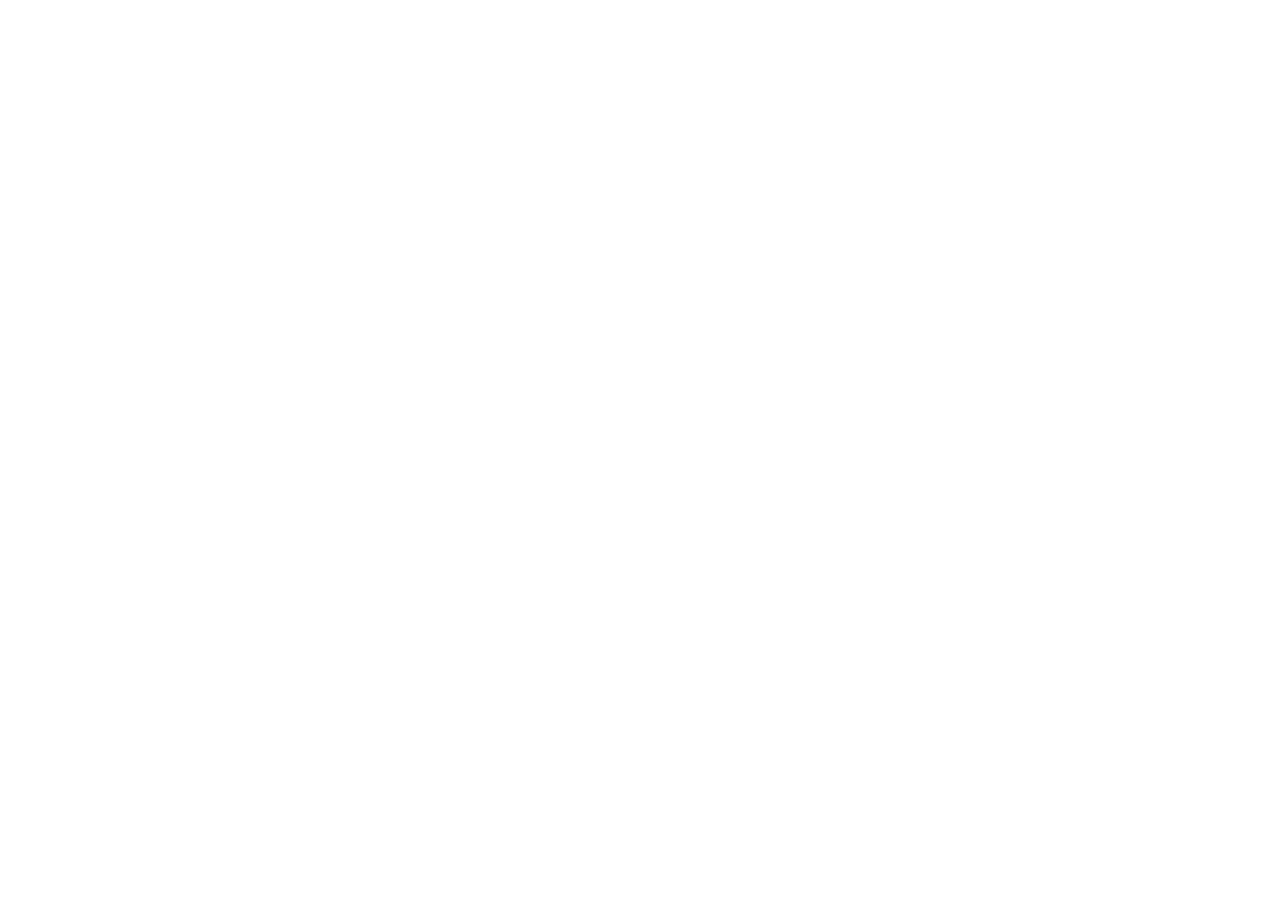
==== login.html @ 32b7250b "init project" ====
<!DOCTYPE html>
<html lang="en">
<head>
    <meta charset="UTF-8">
    <meta http-equiv="X-UA-Compatible" content="IE=edge">
    <meta name="viewport" content="width=device-width, initial-scale=1.0">
    <title>Document</title>
</head>
<body>
    
</body>
</html>
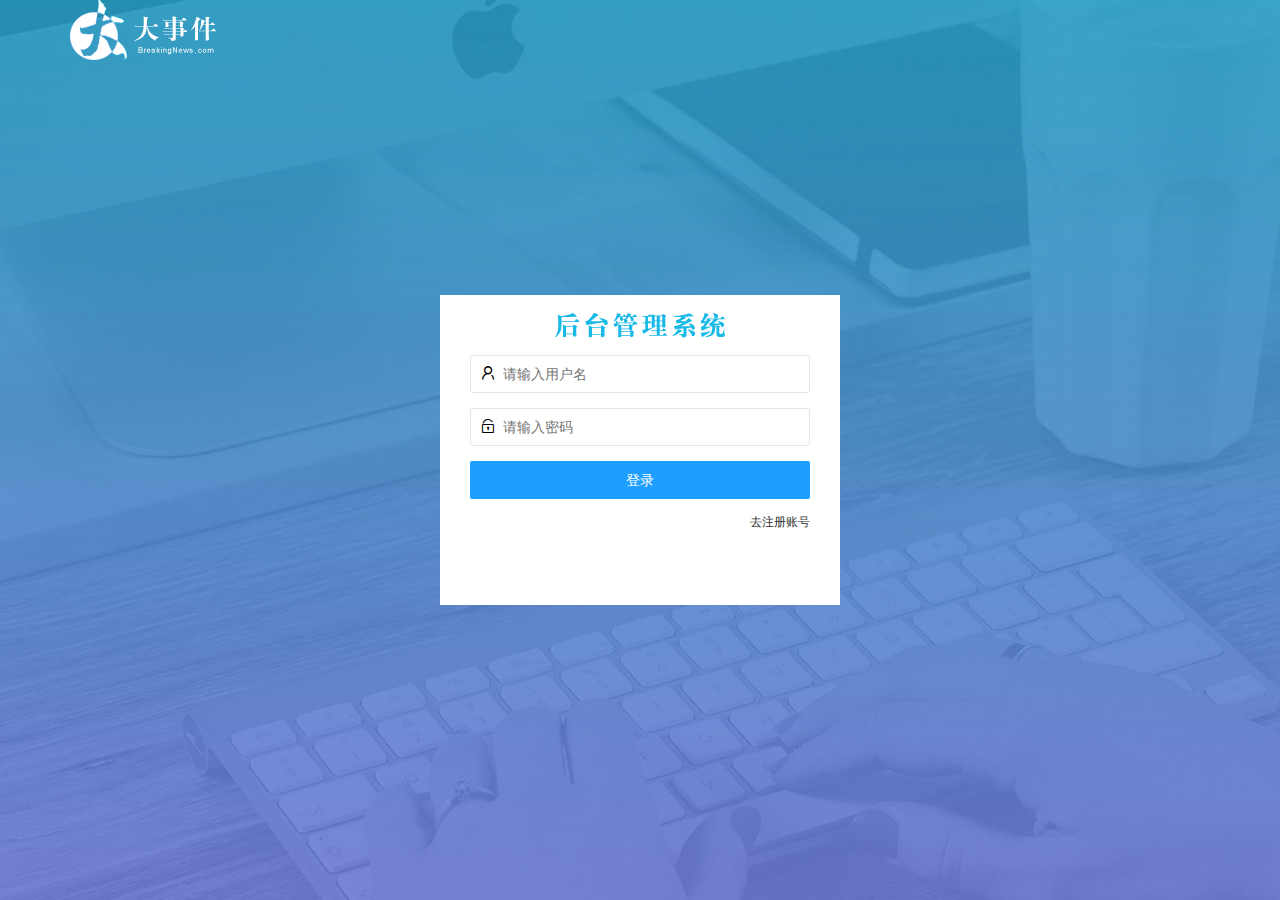
==== commit 14078fe0: "制作了登陆和注册界面" ====
--- a/login.html
+++ b/login.html
@@ -1,12 +1,139 @@
 <!DOCTYPE html>
 <html lang="en">
-<head>
-    <meta charset="UTF-8">
-    <meta http-equiv="X-UA-Compatible" content="IE=edge">
-    <meta name="viewport" content="width=device-width, initial-scale=1.0">
-    <title>Document</title>
-</head>
-<body>
-    
-</body>
-</html>+  <head>
+    <meta charset="UTF-8" />
+    <meta http-equiv="X-UA-Compatible" content="IE=edge" />
+    <meta name="viewport" content="width=device-width, initial-scale=1.0" />
+    <title>大事件-登录</title>
+    <!-- 导入 LayUI 样式 -->
+    <link rel="stylesheet" href="/assets/lib/layui/css/layui.css" />
+    <!-- 导入自定义样式 -->
+    <link rel="stylesheet" href="/assets/css/login.css" />
+  </head>
+  <body>
+    <!-- 头部 logo 区域 -->
+    <div class="layui-main">
+      <img src="/assets/images/logo.png" alt="" />
+    </div>
+    <!-- 登录注册区域 -->
+    <div class="loginAndRegBox">
+      <div class="title-box"></div>
+      <!-- 登录 -->
+      <div class="login-box">
+        <form class="layui-form" id="form_login">
+          <!-- 用户名 -->
+          <div class="layui-form-item">
+            <i class="layui-icon layui-icon-username"></i>
+            <input
+              type="text"
+              name="username"
+              required
+              lay-verify="required"
+              placeholder="请输入用户名"
+              autocomplete="off"
+              class="layui-input"
+            />
+          </div>
+          <!-- 密码 -->
+          <div class="layui-form-item">
+            <i class="layui-icon layui-icon-password"></i>
+            <input
+              type="password"
+              name="password"
+              required
+              lay-verify="required"
+              placeholder="请输入密码"
+              autocomplete="off"
+              class="layui-input"
+            />
+          </div>
+
+          <!-- 登录按钮 -->
+          <div class="layui-form-item">
+            <!-- 注意：表单提交按钮和普通按钮的区别，就是 lay-submit 属性 -->
+            <button
+              class="layui-btn layui-btn-normal layui-btn-fluid"
+              lay-submit
+            >
+              登录
+            </button>
+          </div>
+          <div class="layui-form-item link">
+            <a href="javascript:;" id="link_reg">去注册账号</a>
+          </div>
+        </form>
+      </div>
+      <!-- 注册 -->
+
+      <div class="reg-box">
+        <!-- 注册 -->
+        <div class="reg-box">
+          <form class="layui-form" id="form_reg">
+            <!-- 用户名 -->
+            <div class="layui-form-item">
+              <i class="layui-icon layui-icon-username"></i>
+              <input
+                type="text"
+                name="username"
+                required
+                lay-verify="required"
+                placeholder="请输入用户名"
+                autocomplete="off"
+                class="layui-input"
+              />
+            </div>
+
+            <!-- 密码 -->
+            <div class="layui-form-item">
+              <i class="layui-icon layui-icon-password"></i>
+              <input
+                type="password"
+                name="password"
+                required
+                lay-verify="required|pwd"
+                placeholder="请输入密码"
+                autocomplete="off"
+                class="layui-input"
+              />
+            </div>
+
+            <!-- 确认密码 -->
+            <div class="layui-form-item">
+              <i class="layui-icon layui-icon-password"></i>
+              <input
+                type="password"
+                name="repassword"
+                required
+                lay-verify="required|pwd|repwd"
+                placeholder="再次确认密码"
+                autocomplete="off"
+                class="layui-input"
+              />
+            </div>
+
+            <!-- 注册按钮 -->
+            <div class="layui-form-item">
+              <!-- 注意：表单提交按钮和普通按钮的区别，就是 lay-submit 属性 -->
+              <button
+                class="layui-btn layui-btn-normal layui-btn-fluid"
+                lay-submit
+              >
+                注册
+              </button>
+            </div>
+            <div class="layui-form-item link">
+              <a href="javascript:;" id="link_login">去登录</a>
+            </div>
+          </form>
+        </div>
+      </div>
+    </div>
+  </body>
+  <!-- 引入 layui 的js -->
+  <script src="/assets/lib/layui/layui.all.js"></script>
+  <!-- 引入自己的jq -->
+  <script src="/assets/lib/jquery.js"></script>
+  <script src="/assets/js/baseAPI.js"></script>
+  <!-- 引入自己的js -->
+  <script src="/assets/js/login.js"></script>
+</html>
--- a/assets/lib/layui/css/layui.css
+++ b/assets/lib/layui/css/layui.css
@@ -0,0 +1,2 @@
+/** layui-v2.5.5 MIT License By https://www.layui.com */
+ .layui-inline,img{display:inline-block;vertical-align:middle}h1,h2,h3,h4,h5,h6{font-weight:400}.layui-edge,.layui-header,.layui-inline,.layui-main{position:relative}.layui-body,.layui-edge,.layui-elip{overflow:hidden}.layui-btn,.layui-edge,.layui-inline,img{vertical-align:middle}.layui-btn,.layui-disabled,.layui-icon,.layui-unselect{-moz-user-select:none;-webkit-user-select:none;-ms-user-select:none}.layui-elip,.layui-form-checkbox span,.layui-form-pane .layui-form-label{text-overflow:ellipsis;white-space:nowrap}.layui-breadcrumb,.layui-tree-btnGroup{visibility:hidden}blockquote,body,button,dd,div,dl,dt,form,h1,h2,h3,h4,h5,h6,input,li,ol,p,pre,td,textarea,th,ul{margin:0;padding:0;-webkit-tap-highlight-color:rgba(0,0,0,0)}a:active,a:hover{outline:0}img{border:none}li{list-style:none}table{border-collapse:collapse;border-spacing:0}h4,h5,h6{font-size:100%}button,input,optgroup,option,select,textarea{font-family:inherit;font-size:inherit;font-style:inherit;font-weight:inherit;outline:0}pre{white-space:pre-wrap;white-space:-moz-pre-wrap;white-space:-pre-wrap;white-space:-o-pre-wrap;word-wrap:break-word}body{line-height:24px;font:14px Helvetica Neue,Helvetica,PingFang SC,Tahoma,Arial,sans-serif}hr{height:1px;margin:10px 0;border:0;clear:both}a{color:#333;text-decoration:none}a:hover{color:#777}a cite{font-style:normal;*cursor:pointer}.layui-border-box,.layui-border-box *{box-sizing:border-box}.layui-box,.layui-box *{box-sizing:content-box}.layui-clear{clear:both;*zoom:1}.layui-clear:after{content:'\20';clear:both;*zoom:1;display:block;height:0}.layui-inline{*display:inline;*zoom:1}.layui-edge{display:inline-block;width:0;height:0;border-width:6px;border-style:dashed;border-color:transparent}.layui-edge-top{top:-4px;border-bottom-color:#999;border-bottom-style:solid}.layui-edge-right{border-left-color:#999;border-left-style:solid}.layui-edge-bottom{top:2px;border-top-color:#999;border-top-style:solid}.layui-edge-left{border-right-color:#999;border-right-style:solid}.layui-disabled,.layui-disabled:hover{color:#d2d2d2!important;cursor:not-allowed!important}.layui-circle{border-radius:100%}.layui-show{display:block!important}.layui-hide{display:none!important}@font-face{font-family:layui-icon;src:url(../font/iconfont.eot?v=250);src:url(../font/iconfont.eot?v=250#iefix) format('embedded-opentype'),url(../font/iconfont.woff2?v=250) format('woff2'),url(../font/iconfont.woff?v=250) format('woff'),url(../font/iconfont.ttf?v=250) format('truetype'),url(../font/iconfont.svg?v=250#layui-icon) format('svg')}.layui-icon{font-family:layui-icon!important;font-size:16px;font-style:normal;-webkit-font-smoothing:antialiased;-moz-osx-font-smoothing:grayscale}.layui-icon-reply-fill:before{content:"\e611"}.layui-icon-set-fill:before{content:"\e614"}.layui-icon-menu-fill:before{content:"\e60f"}.layui-icon-search:before{content:"\e615"}.layui-icon-share:before{content:"\e641"}.layui-icon-set-sm:before{content:"\e620"}.layui-icon-engine:before{content:"\e628"}.layui-icon-close:before{content:"\1006"}.layui-icon-close-fill:before{content:"\1007"}.layui-icon-chart-screen:before{content:"\e629"}.layui-icon-star:before{content:"\e600"}.layui-icon-circle-dot:before{content:"\e617"}.layui-icon-chat:before{content:"\e606"}.layui-icon-release:before{content:"\e609"}.layui-icon-list:before{content:"\e60a"}.layui-icon-chart:before{content:"\e62c"}.layui-icon-ok-circle:before{content:"\1005"}.layui-icon-layim-theme:before{content:"\e61b"}.layui-icon-table:before{content:"\e62d"}.layui-icon-right:before{content:"\e602"}.layui-icon-left:before{content:"\e603"}.layui-icon-cart-simple:before{content:"\e698"}.layui-icon-face-cry:before{content:"\e69c"}.layui-icon-face-smile:before{content:"\e6af"}.layui-icon-survey:before{content:"\e6b2"}.layui-icon-tree:before{content:"\e62e"}.layui-icon-upload-circle:before{content:"\e62f"}.layui-icon-add-circle:before{content:"\e61f"}.layui-icon-download-circle:before{content:"\e601"}.layui-icon-templeate-1:before{content:"\e630"}.layui-icon-util:before{content:"\e631"}.layui-icon-face-surprised:before{content:"\e664"}.layui-icon-edit:before{content:"\e642"}.layui-icon-speaker:before{content:"\e645"}.layui-icon-down:before{content:"\e61a"}.layui-icon-file:before{content:"\e621"}.layui-icon-layouts:before{content:"\e632"}.layui-icon-rate-half:before{content:"\e6c9"}.layui-icon-add-circle-fine:before{content:"\e608"}.layui-icon-prev-circle:before{content:"\e633"}.layui-icon-read:before{content:"\e705"}.layui-icon-404:before{content:"\e61c"}.layui-icon-carousel:before{content:"\e634"}.layui-icon-help:before{content:"\e607"}.layui-icon-code-circle:before{content:"\e635"}.layui-icon-water:before{content:"\e636"}.layui-icon-username:before{content:"\e66f"}.layui-icon-find-fill:before{content:"\e670"}.layui-icon-about:before{content:"\e60b"}.layui-icon-location:before{content:"\e715"}.layui-icon-up:before{content:"\e619"}.layui-icon-pause:before{content:"\e651"}.layui-icon-date:before{content:"\e637"}.layui-icon-layim-uploadfile:before{content:"\e61d"}.layui-icon-delete:before{content:"\e640"}.layui-icon-play:before{content:"\e652"}.layui-icon-top:before{content:"\e604"}.layui-icon-friends:before{content:"\e612"}.layui-icon-refresh-3:before{content:"\e9aa"}.layui-icon-ok:before{content:"\e605"}.layui-icon-layer:before{content:"\e638"}.layui-icon-face-smile-fine:before{content:"\e60c"}.layui-icon-dollar:before{content:"\e659"}.layui-icon-group:before{content:"\e613"}.layui-icon-layim-download:before{content:"\e61e"}.layui-icon-picture-fine:before{content:"\e60d"}.layui-icon-link:before{content:"\e64c"}.layui-icon-diamond:before{content:"\e735"}.layui-icon-log:before{content:"\e60e"}.layui-icon-rate-solid:before{content:"\e67a"}.layui-icon-fonts-del:before{content:"\e64f"}.layui-icon-unlink:before{content:"\e64d"}.layui-icon-fonts-clear:before{content:"\e639"}.layui-icon-triangle-r:before{content:"\e623"}.layui-icon-circle:before{content:"\e63f"}.layui-icon-radio:before{content:"\e643"}.layui-icon-align-center:before{content:"\e647"}.layui-icon-align-right:before{content:"\e648"}.layui-icon-align-left:before{content:"\e649"}.layui-icon-loading-1:before{content:"\e63e"}.layui-icon-return:before{content:"\e65c"}.layui-icon-fonts-strong:before{content:"\e62b"}.layui-icon-upload:before{content:"\e67c"}.layui-icon-dialogue:before{content:"\e63a"}.layui-icon-video:before{content:"\e6ed"}.layui-icon-headset:before{content:"\e6fc"}.layui-icon-cellphone-fine:before{content:"\e63b"}.layui-icon-add-1:before{content:"\e654"}.layui-icon-face-smile-b:before{content:"\e650"}.layui-icon-fonts-html:before{content:"\e64b"}.layui-icon-form:before{content:"\e63c"}.layui-icon-cart:before{content:"\e657"}.layui-icon-camera-fill:before{content:"\e65d"}.layui-icon-tabs:before{content:"\e62a"}.layui-icon-fonts-code:before{content:"\e64e"}.layui-icon-fire:before{content:"\e756"}.layui-icon-set:before{content:"\e716"}.layui-icon-fonts-u:before{content:"\e646"}.layui-icon-triangle-d:before{content:"\e625"}.layui-icon-tips:before{content:"\e702"}.layui-icon-picture:before{content:"\e64a"}.layui-icon-more-vertical:before{content:"\e671"}.layui-icon-flag:before{content:"\e66c"}.layui-icon-loading:before{content:"\e63d"}.layui-icon-fonts-i:before{content:"\e644"}.layui-icon-refresh-1:before{content:"\e666"}.layui-icon-rmb:before{content:"\e65e"}.layui-icon-home:before{content:"\e68e"}.layui-icon-user:before{content:"\e770"}.layui-icon-notice:before{content:"\e667"}.layui-icon-login-weibo:before{content:"\e675"}.layui-icon-voice:before{content:"\e688"}.layui-icon-upload-drag:before{content:"\e681"}.layui-icon-login-qq:before{content:"\e676"}.layui-icon-snowflake:before{content:"\e6b1"}.layui-icon-file-b:before{content:"\e655"}.layui-icon-template:before{content:"\e663"}.layui-icon-auz:before{content:"\e672"}.layui-icon-console:before{content:"\e665"}.layui-icon-app:before{content:"\e653"}.layui-icon-prev:before{content:"\e65a"}.layui-icon-website:before{content:"\e7ae"}.layui-icon-next:before{content:"\e65b"}.layui-icon-component:before{content:"\e857"}.layui-icon-more:before{content:"\e65f"}.layui-icon-login-wechat:before{content:"\e677"}.layui-icon-shrink-right:before{content:"\e668"}.layui-icon-spread-left:before{content:"\e66b"}.layui-icon-camera:before{content:"\e660"}.layui-icon-note:before{content:"\e66e"}.layui-icon-refresh:before{content:"\e669"}.layui-icon-female:before{content:"\e661"}.layui-icon-male:before{content:"\e662"}.layui-icon-password:before{content:"\e673"}.layui-icon-senior:before{content:"\e674"}.layui-icon-theme:before{content:"\e66a"}.layui-icon-tread:before{content:"\e6c5"}.layui-icon-praise:before{content:"\e6c6"}.layui-icon-star-fill:before{content:"\e658"}.layui-icon-rate:before{content:"\e67b"}.layui-icon-template-1:before{content:"\e656"}.layui-icon-vercode:before{content:"\e679"}.layui-icon-cellphone:before{content:"\e678"}.layui-icon-screen-full:before{content:"\e622"}.layui-icon-screen-restore:before{content:"\e758"}.layui-icon-cols:before{content:"\e610"}.layui-icon-export:before{content:"\e67d"}.layui-icon-print:before{content:"\e66d"}.layui-icon-slider:before{content:"\e714"}.layui-icon-addition:before{content:"\e624"}.layui-icon-subtraction:before{content:"\e67e"}.layui-icon-service:before{content:"\e626"}.layui-icon-transfer:before{content:"\e691"}.layui-main{width:1140px;margin:0 auto}.layui-header{z-index:1000;height:60px}.layui-header a:hover{transition:all .5s;-webkit-transition:all .5s}.layui-side{position:fixed;left:0;top:0;bottom:0;z-index:999;width:200px;overflow-x:hidden}.layui-side-scroll{position:relative;width:220px;height:100%;overflow-x:hidden}.layui-body{position:absolute;left:200px;right:0;top:0;bottom:0;z-index:998;width:auto;overflow-y:auto;box-sizing:border-box}.layui-layout-body{overflow:hidden}.layui-layout-admin .layui-header{background-color:#23262E}.layui-layout-admin .layui-side{top:60px;width:200px;overflow-x:hidden}.layui-layout-admin .layui-body{position:fixed;top:60px;bottom:44px}.layui-layout-admin .layui-main{width:auto;margin:0 15px}.layui-layout-admin .layui-footer{position:fixed;left:200px;right:0;bottom:0;height:44px;line-height:44px;padding:0 15px;background-color:#eee}.layui-layout-admin .layui-logo{position:absolute;left:0;top:0;width:200px;height:100%;line-height:60px;text-align:center;color:#009688;font-size:16px}.layui-layout-admin .layui-header .layui-nav{background:0 0}.layui-layout-left{position:absolute!important;left:200px;top:0}.layui-layout-right{position:absolute!important;right:0;top:0}.layui-container{position:relative;margin:0 auto;padding:0 15px;box-sizing:border-box}.layui-fluid{position:relative;margin:0 auto;padding:0 15px}.layui-row:after,.layui-row:before{content:'';display:block;clear:both}.layui-col-lg1,.layui-col-lg10,.layui-col-lg11,.layui-col-lg12,.layui-col-lg2,.layui-col-lg3,.layui-col-lg4,.layui-col-lg5,.layui-col-lg6,.layui-col-lg7,.layui-col-lg8,.layui-col-lg9,.layui-col-md1,.layui-col-md10,.layui-col-md11,.layui-col-md12,.layui-col-md2,.layui-col-md3,.layui-col-md4,.layui-col-md5,.layui-col-md6,.layui-col-md7,.layui-col-md8,.layui-col-md9,.layui-col-sm1,.layui-col-sm10,.layui-col-sm11,.layui-col-sm12,.layui-col-sm2,.layui-col-sm3,.layui-col-sm4,.layui-col-sm5,.layui-col-sm6,.layui-col-sm7,.layui-col-sm8,.layui-col-sm9,.layui-col-xs1,.layui-col-xs10,.layui-col-xs11,.layui-col-xs12,.layui-col-xs2,.layui-col-xs3,.layui-col-xs4,.layui-col-xs5,.layui-col-xs6,.layui-col-xs7,.layui-col-xs8,.layui-col-xs9{position:relative;display:block;box-sizing:border-box}.layui-col-xs1,.layui-col-xs10,.layui-col-xs11,.layui-col-xs12,.layui-col-xs2,.layui-col-xs3,.layui-col-xs4,.layui-col-xs5,.layui-col-xs6,.layui-col-xs7,.layui-col-xs8,.layui-col-xs9{float:left}.layui-col-xs1{width:8.33333333%}.layui-col-xs2{width:16.66666667%}.layui-col-xs3{width:25%}.layui-col-xs4{width:33.33333333%}.layui-col-xs5{width:41.66666667%}.layui-col-xs6{width:50%}.layui-col-xs7{width:58.33333333%}.layui-col-xs8{width:66.66666667%}.layui-col-xs9{width:75%}.layui-col-xs10{width:83.33333333%}.layui-col-xs11{width:91.66666667%}.layui-col-xs12{width:100%}.layui-col-xs-offset1{margin-left:8.33333333%}.layui-col-xs-offset2{margin-left:16.66666667%}.layui-col-xs-offset3{margin-left:25%}.layui-col-xs-offset4{margin-left:33.33333333%}.layui-col-xs-offset5{margin-left:41.66666667%}.layui-col-xs-offset6{margin-left:50%}.layui-col-xs-offset7{margin-left:58.33333333%}.layui-col-xs-offset8{margin-left:66.66666667%}.layui-col-xs-offset9{margin-left:75%}.layui-col-xs-offset10{margin-left:83.33333333%}.layui-col-xs-offset11{margin-left:91.66666667%}.layui-col-xs-offset12{margin-left:100%}@media screen and (max-width:768px){.layui-hide-xs{display:none!important}.layui-show-xs-block{display:block!important}.layui-show-xs-inline{display:inline!important}.layui-show-xs-inline-block{display:inline-block!important}}@media screen and (min-width:768px){.layui-container{width:750px}.layui-hide-sm{display:none!important}.layui-show-sm-block{display:block!important}.layui-show-sm-inline{display:inline!important}.layui-show-sm-inline-block{display:inline-block!important}.layui-col-sm1,.layui-col-sm10,.layui-col-sm11,.layui-col-sm12,.layui-col-sm2,.layui-col-sm3,.layui-col-sm4,.layui-col-sm5,.layui-col-sm6,.layui-col-sm7,.layui-col-sm8,.layui-col-sm9{float:left}.layui-col-sm1{width:8.33333333%}.layui-col-sm2{width:16.66666667%}.layui-col-sm3{width:25%}.layui-col-sm4{width:33.33333333%}.layui-col-sm5{width:41.66666667%}.layui-col-sm6{width:50%}.layui-col-sm7{width:58.33333333%}.layui-col-sm8{width:66.66666667%}.layui-col-sm9{width:75%}.layui-col-sm10{width:83.33333333%}.layui-col-sm11{width:91.66666667%}.layui-col-sm12{width:100%}.layui-col-sm-offset1{margin-left:8.33333333%}.layui-col-sm-offset2{margin-left:16.66666667%}.layui-col-sm-offset3{margin-left:25%}.layui-col-sm-offset4{margin-left:33.33333333%}.layui-col-sm-offset5{margin-left:41.66666667%}.layui-col-sm-offset6{margin-left:50%}.layui-col-sm-offset7{margin-left:58.33333333%}.layui-col-sm-offset8{margin-left:66.66666667%}.layui-col-sm-offset9{margin-left:75%}.layui-col-sm-offset10{margin-left:83.33333333%}.layui-col-sm-offset11{margin-left:91.66666667%}.layui-col-sm-offset12{margin-left:100%}}@media screen and (min-width:992px){.layui-container{width:970px}.layui-hide-md{display:none!important}.layui-show-md-block{display:block!important}.layui-show-md-inline{display:inline!important}.layui-show-md-inline-block{display:inline-block!important}.layui-col-md1,.layui-col-md10,.layui-col-md11,.layui-col-md12,.layui-col-md2,.layui-col-md3,.layui-col-md4,.layui-col-md5,.layui-col-md6,.layui-col-md7,.layui-col-md8,.layui-col-md9{float:left}.layui-col-md1{width:8.33333333%}.layui-col-md2{width:16.66666667%}.layui-col-md3{width:25%}.layui-col-md4{width:33.33333333%}.layui-col-md5{width:41.66666667%}.layui-col-md6{width:50%}.layui-col-md7{width:58.33333333%}.layui-col-md8{width:66.66666667%}.layui-col-md9{width:75%}.layui-col-md10{width:83.33333333%}.layui-col-md11{width:91.66666667%}.layui-col-md12{width:100%}.layui-col-md-offset1{margin-left:8.33333333%}.layui-col-md-offset2{margin-left:16.66666667%}.layui-col-md-offset3{margin-left:25%}.layui-col-md-offset4{margin-left:33.33333333%}.layui-col-md-offset5{margin-left:41.66666667%}.layui-col-md-offset6{margin-left:50%}.layui-col-md-offset7{margin-left:58.33333333%}.layui-col-md-offset8{margin-left:66.66666667%}.layui-col-md-offset9{margin-left:75%}.layui-col-md-offset10{margin-left:83.33333333%}.layui-col-md-offset11{margin-left:91.66666667%}.layui-col-md-offset12{margin-left:100%}}@media screen and (min-width:1200px){.layui-container{width:1170px}.layui-hide-lg{display:none!important}.layui-show-lg-block{display:block!important}.layui-show-lg-inline{display:inline!important}.layui-show-lg-inline-block{display:inline-block!important}.layui-col-lg1,.layui-col-lg10,.layui-col-lg11,.layui-col-lg12,.layui-col-lg2,.layui-col-lg3,.layui-col-lg4,.layui-col-lg5,.layui-col-lg6,.layui-col-lg7,.layui-col-lg8,.layui-col-lg9{float:left}.layui-col-lg1{width:8.33333333%}.layui-col-lg2{width:16.66666667%}.layui-col-lg3{width:25%}.layui-col-lg4{width:33.33333333%}.layui-col-lg5{width:41.66666667%}.layui-col-lg6{width:50%}.layui-col-lg7{width:58.33333333%}.layui-col-lg8{width:66.66666667%}.layui-col-lg9{width:75%}.layui-col-lg10{width:83.33333333%}.layui-col-lg11{width:91.66666667%}.layui-col-lg12{width:100%}.layui-col-lg-offset1{margin-left:8.33333333%}.layui-col-lg-offset2{margin-left:16.66666667%}.layui-col-lg-offset3{margin-left:25%}.layui-col-lg-offset4{margin-left:33.33333333%}.layui-col-lg-offset5{margin-left:41.66666667%}.layui-col-lg-offset6{margin-left:50%}.layui-col-lg-offset7{margin-left:58.33333333%}.layui-col-lg-offset8{margin-left:66.66666667%}.layui-col-lg-offset9{margin-left:75%}.layui-col-lg-offset10{margin-left:83.33333333%}.layui-col-lg-offset11{margin-left:91.66666667%}.layui-col-lg-offset12{margin-left:100%}}.layui-col-space1{margin:-.5px}.layui-col-space1>*{padding:.5px}.layui-col-space3{margin:-1.5px}.layui-col-space3>*{padding:1.5px}.layui-col-space5{margin:-2.5px}.layui-col-space5>*{padding:2.5px}.layui-col-space8{margin:-3.5px}.layui-col-space8>*{padding:3.5px}.layui-col-space10{margin:-5px}.layui-col-space10>*{padding:5px}.layui-col-space12{margin:-6px}.layui-col-space12>*{padding:6px}.layui-col-space15{margin:-7.5px}.layui-col-space15>*{padding:7.5px}.layui-col-space18{margin:-9px}.layui-col-space18>*{padding:9px}.layui-col-space20{margin:-10px}.layui-col-space20>*{padding:10px}.layui-col-space22{margin:-11px}.layui-col-space22>*{padding:11px}.layui-col-space25{margin:-12.5px}.layui-col-space25>*{padding:12.5px}.layui-col-space30{margin:-15px}.layui-col-space30>*{padding:15px}.layui-btn,.layui-input,.layui-select,.layui-textarea,.layui-upload-button{outline:0;-webkit-appearance:none;transition:all .3s;-webkit-transition:all .3s;box-sizing:border-box}.layui-elem-quote{margin-bottom:10px;padding:15px;line-height:22px;border-left:5px solid #009688;border-radius:0 2px 2px 0;background-color:#f2f2f2}.layui-quote-nm{border-style:solid;border-width:1px 1px 1px 5px;background:0 0}.layui-elem-field{margin-bottom:10px;padding:0;border-width:1px;border-style:solid}.layui-elem-field legend{margin-left:20px;padding:0 10px;font-size:20px;font-weight:300}.layui-field-title{margin:10px 0 20px;border-width:1px 0 0}.layui-field-box{padding:10px 15px}.layui-field-title .layui-field-box{padding:10px 0}.layui-progress{position:relative;height:6px;border-radius:20px;background-color:#e2e2e2}.layui-progress-bar{position:absolute;left:0;top:0;width:0;max-width:100%;height:6px;border-radius:20px;text-align:right;background-color:#5FB878;transition:all .3s;-webkit-transition:all .3s}.layui-progress-big,.layui-progress-big .layui-progress-bar{height:18px;line-height:18px}.layui-progress-text{position:relative;top:-20px;line-height:18px;font-size:12px;color:#666}.layui-progress-big .layui-progress-text{position:static;padding:0 10px;color:#fff}.layui-collapse{border-width:1px;border-style:solid;border-radius:2px}.layui-colla-content,.layui-colla-item{border-top-width:1px;border-top-style:solid}.layui-colla-item:first-child{border-top:none}.layui-colla-title{position:relative;height:42px;line-height:42px;padding:0 15px 0 35px;color:#333;background-color:#f2f2f2;cursor:pointer;font-size:14px;overflow:hidden}.layui-colla-content{display:none;padding:10px 15px;line-height:22px;color:#666}.layui-colla-icon{position:absolute;left:15px;top:0;font-size:14px}.layui-card{margin-bottom:15px;border-radius:2px;background-color:#fff;box-shadow:0 1px 2px 0 rgba(0,0,0,.05)}.layui-card:last-child{margin-bottom:0}.layui-card-header{position:relative;height:42px;line-height:42px;padding:0 15px;border-bottom:1px solid #f6f6f6;color:#333;border-radius:2px 2px 0 0;font-size:14px}.layui-bg-black,.layui-bg-blue,.layui-bg-cyan,.layui-bg-green,.layui-bg-orange,.layui-bg-red{color:#fff!important}.layui-card-body{position:relative;padding:10px 15px;line-height:24px}.layui-card-body[pad15]{padding:15px}.layui-card-body[pad20]{padding:20px}.layui-card-body .layui-table{margin:5px 0}.layui-card .layui-tab{margin:0}.layui-panel-window{position:relative;padding:15px;border-radius:0;border-top:5px solid #E6E6E6;background-color:#fff}.layui-auxiliar-moving{position:fixed;left:0;right:0;top:0;bottom:0;width:100%;height:100%;background:0 0;z-index:9999999999}.layui-form-label,.layui-form-mid,.layui-form-select,.layui-input-block,.layui-input-inline,.layui-textarea{position:relative}.layui-bg-red{background-color:#FF5722!important}.layui-bg-orange{background-color:#FFB800!important}.layui-bg-green{background-color:#009688!important}.layui-bg-cyan{background-color:#2F4056!important}.layui-bg-blue{background-color:#1E9FFF!important}.layui-bg-black{background-color:#393D49!important}.layui-bg-gray{background-color:#eee!important;color:#666!important}.layui-badge-rim,.layui-colla-content,.layui-colla-item,.layui-collapse,.layui-elem-field,.layui-form-pane .layui-form-item[pane],.layui-form-pane .layui-form-label,.layui-input,.layui-layedit,.layui-layedit-tool,.layui-quote-nm,.layui-select,.layui-tab-bar,.layui-tab-card,.layui-tab-title,.layui-tab-title .layui-this:after,.layui-textarea{border-color:#e6e6e6}.layui-timeline-item:before,hr{background-color:#e6e6e6}.layui-text{line-height:22px;font-size:14px;color:#666}.layui-text h1,.layui-text h2,.layui-text h3{font-weight:500;color:#333}.layui-text h1{font-size:30px}.layui-text h2{font-size:24px}.layui-text h3{font-size:18px}.layui-text a:not(.layui-btn){color:#01AAED}.layui-text a:not(.layui-btn):hover{text-decoration:underline}.layui-text ul{padding:5px 0 5px 15px}.layui-text ul li{margin-top:5px;list-style-type:disc}.layui-text em,.layui-word-aux{color:#999!important;padding:0 5px!important}.layui-btn{display:inline-block;height:38px;line-height:38px;padding:0 18px;background-color:#009688;color:#fff;white-space:nowrap;text-align:center;font-size:14px;border:none;border-radius:2px;cursor:pointer}.layui-btn:hover{opacity:.8;filter:alpha(opacity=80);color:#fff}.layui-btn:active{opacity:1;filter:alpha(opacity=100)}.layui-btn+.layui-btn{margin-left:10px}.layui-btn-container{font-size:0}.layui-btn-container .layui-btn{margin-right:10px;margin-bottom:10px}.layui-btn-container .layui-btn+.layui-btn{margin-left:0}.layui-table .layui-btn-container .layui-btn{margin-bottom:9px}.layui-btn-radius{border-radius:100px}.layui-btn .layui-icon{margin-right:3px;font-size:18px;vertical-align:bottom;vertical-align:middle\9}.layui-btn-primary{border:1px solid #C9C9C9;background-color:#fff;color:#555}.layui-btn-primary:hover{border-color:#009688;color:#333}.layui-btn-normal{background-color:#1E9FFF}.layui-btn-warm{background-color:#FFB800}.layui-btn-danger{background-color:#FF5722}.layui-btn-checked{background-color:#5FB878}.layui-btn-disabled,.layui-btn-disabled:active,.layui-btn-disabled:hover{border:1px solid #e6e6e6;background-color:#FBFBFB;color:#C9C9C9;cursor:not-allowed;opacity:1}.layui-btn-lg{height:44px;line-height:44px;padding:0 25px;font-size:16px}.layui-btn-sm{height:30px;line-height:30px;padding:0 10px;font-size:12px}.layui-btn-sm i{font-size:16px!important}.layui-btn-xs{height:22px;line-height:22px;padding:0 5px;font-size:12px}.layui-btn-xs i{font-size:14px!important}.layui-btn-group{display:inline-block;vertical-align:middle;font-size:0}.layui-btn-group .layui-btn{margin-left:0!important;margin-right:0!important;border-left:1px solid rgba(255,255,255,.5);border-radius:0}.layui-btn-group .layui-btn-primary{border-left:none}.layui-btn-group .layui-btn-primary:hover{border-color:#C9C9C9;color:#009688}.layui-btn-group .layui-btn:first-child{border-left:none;border-radius:2px 0 0 2px}.layui-btn-group .layui-btn-primary:first-child{border-left:1px solid #c9c9c9}.layui-btn-group .layui-btn:last-child{border-radius:0 2px 2px 0}.layui-btn-group .layui-btn+.layui-btn{margin-left:0}.layui-btn-group+.layui-btn-group{margin-left:10px}.layui-btn-fluid{width:100%}.layui-input,.layui-select,.layui-textarea{height:38px;line-height:1.3;line-height:38px\9;border-width:1px;border-style:solid;background-color:#fff;border-radius:2px}.layui-input::-webkit-input-placeholder,.layui-select::-webkit-input-placeholder,.layui-textarea::-webkit-input-placeholder{line-height:1.3}.layui-input,.layui-textarea{display:block;width:100%;padding-left:10px}.layui-input:hover,.layui-textarea:hover{border-color:#D2D2D2!important}.layui-input:focus,.layui-textarea:focus{border-color:#C9C9C9!important}.layui-textarea{min-height:100px;height:auto;line-height:20px;padding:6px 10px;resize:vertical}.layui-select{padding:0 10px}.layui-form input[type=checkbox],.layui-form input[type=radio],.layui-form select{display:none}.layui-form [lay-ignore]{display:initial}.layui-form-item{margin-bottom:15px;clear:both;*zoom:1}.layui-form-item:after{content:'\20';clear:both;*zoom:1;display:block;height:0}.layui-form-label{float:left;display:block;padding:9px 15px;width:80px;font-weight:400;line-height:20px;text-align:right}.layui-form-label-col{display:block;float:none;padding:9px 0;line-height:20px;text-align:left}.layui-form-item .layui-inline{margin-bottom:5px;margin-right:10px}.layui-input-block{margin-left:110px;min-height:36px}.layui-input-inline{display:inline-block;vertical-align:middle}.layui-form-item .layui-input-inline{float:left;width:190px;margin-right:10px}.layui-form-text .layui-input-inline{width:auto}.layui-form-mid{float:left;display:block;padding:9px 0!important;line-height:20px;margin-right:10px}.layui-form-danger+.layui-form-select .layui-input,.layui-form-danger:focus{border-color:#FF5722!important}.layui-form-select .layui-input{padding-right:30px;cursor:pointer}.layui-form-select .layui-edge{position:absolute;right:10px;top:50%;margin-top:-3px;cursor:pointer;border-width:6px;border-top-color:#c2c2c2;border-top-style:solid;transition:all .3s;-webkit-transition:all .3s}.layui-form-select dl{display:none;position:absolute;left:0;top:42px;padding:5px 0;z-index:899;min-width:100%;border:1px solid #d2d2d2;max-height:300px;overflow-y:auto;background-color:#fff;border-radius:2px;box-shadow:0 2px 4px rgba(0,0,0,.12);box-sizing:border-box}.layui-form-select dl dd,.layui-form-select dl dt{padding:0 10px;line-height:36px;white-space:nowrap;overflow:hidden;text-overflow:ellipsis}.layui-form-select dl dt{font-size:12px;color:#999}.layui-form-select dl dd{cursor:pointer}.layui-form-select dl dd:hover{background-color:#f2f2f2;-webkit-transition:.5s all;transition:.5s all}.layui-form-select .layui-select-group dd{padding-left:20px}.layui-form-select dl dd.layui-select-tips{padding-left:10px!important;color:#999}.layui-form-select dl dd.layui-this{background-color:#5FB878;color:#fff}.layui-form-checkbox,.layui-form-select dl dd.layui-disabled{background-color:#fff}.layui-form-selected dl{display:block}.layui-form-checkbox,.layui-form-checkbox *,.layui-form-switch{display:inline-block;vertical-align:middle}.layui-form-selected .layui-edge{margin-top:-9px;-webkit-transform:rotate(180deg);transform:rotate(180deg);margin-top:-3px\9}:root .layui-form-selected .layui-edge{margin-top:-9px\0/IE9}.layui-form-selectup dl{top:auto;bottom:42px}.layui-select-none{margin:5px 0;text-align:center;color:#999}.layui-select-disabled .layui-disabled{border-color:#eee!important}.layui-select-disabled .layui-edge{border-top-color:#d2d2d2}.layui-form-checkbox{position:relative;height:30px;line-height:30px;margin-right:10px;padding-right:30px;cursor:pointer;font-size:0;-webkit-transition:.1s linear;transition:.1s linear;box-sizing:border-box}.layui-form-checkbox span{padding:0 10px;height:100%;font-size:14px;border-radius:2px 0 0 2px;background-color:#d2d2d2;color:#fff;overflow:hidden}.layui-form-checkbox:hover span{background-color:#c2c2c2}.layui-form-checkbox i{position:absolute;right:0;top:0;width:30px;height:28px;border:1px solid #d2d2d2;border-left:none;border-radius:0 2px 2px 0;color:#fff;font-size:20px;text-align:center}.layui-form-checkbox:hover i{border-color:#c2c2c2;color:#c2c2c2}.layui-form-checked,.layui-form-checked:hover{border-color:#5FB878}.layui-form-checked span,.layui-form-checked:hover span{background-color:#5FB878}.layui-form-checked i,.layui-form-checked:hover i{color:#5FB878}.layui-form-item .layui-form-checkbox{margin-top:4px}.layui-form-checkbox[lay-skin=primary]{height:auto!important;line-height:normal!important;min-width:18px;min-height:18px;border:none!important;margin-right:0;padding-left:28px;padding-right:0;background:0 0}.layui-form-checkbox[lay-skin=primary] span{padding-left:0;padding-right:15px;line-height:18px;background:0 0;color:#666}.layui-form-checkbox[lay-skin=primary] i{right:auto;left:0;width:16px;height:16px;line-height:16px;border:1px solid #d2d2d2;font-size:12px;border-radius:2px;background-color:#fff;-webkit-transition:.1s linear;transition:.1s linear}.layui-form-checkbox[lay-skin=primary]:hover i{border-color:#5FB878;color:#fff}.layui-form-checked[lay-skin=primary] i{border-color:#5FB878!important;background-color:#5FB878;color:#fff}.layui-checkbox-disbaled[lay-skin=primary] span{background:0 0!important;color:#c2c2c2}.layui-checkbox-disbaled[lay-skin=primary]:hover i{border-color:#d2d2d2}.layui-form-item .layui-form-checkbox[lay-skin=primary]{margin-top:10px}.layui-form-switch{position:relative;height:22px;line-height:22px;min-width:35px;padding:0 5px;margin-top:8px;border:1px solid #d2d2d2;border-radius:20px;cursor:pointer;background-color:#fff;-webkit-transition:.1s linear;transition:.1s linear}.layui-form-switch i{position:absolute;left:5px;top:3px;width:16px;height:16px;border-radius:20px;background-color:#d2d2d2;-webkit-transition:.1s linear;transition:.1s linear}.layui-form-switch em{position:relative;top:0;width:25px;margin-left:21px;padding:0!important;text-align:center!important;color:#999!important;font-style:normal!important;font-size:12px}.layui-form-onswitch{border-color:#5FB878;background-color:#5FB878}.layui-checkbox-disbaled,.layui-checkbox-disbaled i{border-color:#e2e2e2!important}.layui-form-onswitch i{left:100%;margin-left:-21px;background-color:#fff}.layui-form-onswitch em{margin-left:5px;margin-right:21px;color:#fff!important}.layui-checkbox-disbaled span{background-color:#e2e2e2!important}.layui-checkbox-disbaled:hover i{color:#fff!important}[lay-radio]{display:none}.layui-form-radio,.layui-form-radio *{display:inline-block;vertical-align:middle}.layui-form-radio{line-height:28px;margin:6px 10px 0 0;padding-right:10px;cursor:pointer;font-size:0}.layui-form-radio *{font-size:14px}.layui-form-radio>i{margin-right:8px;font-size:22px;color:#c2c2c2}.layui-form-radio>i:hover,.layui-form-radioed>i{color:#5FB878}.layui-radio-disbaled>i{color:#e2e2e2!important}.layui-form-pane .layui-form-label{width:110px;padding:8px 15px;height:38px;line-height:20px;border-width:1px;border-style:solid;border-radius:2px 0 0 2px;text-align:center;background-color:#FBFBFB;overflow:hidden;box-sizing:border-box}.layui-form-pane .layui-input-inline{margin-left:-1px}.layui-form-pane .layui-input-block{margin-left:110px;left:-1px}.layui-form-pane .layui-input{border-radius:0 2px 2px 0}.layui-form-pane .layui-form-text .layui-form-label{float:none;width:100%;border-radius:2px;box-sizing:border-box;text-align:left}.layui-form-pane .layui-form-text .layui-input-inline{display:block;margin:0;top:-1px;clear:both}.layui-form-pane .layui-form-text .layui-input-block{margin:0;left:0;top:-1px}.layui-form-pane .layui-form-text .layui-textarea{min-height:100px;border-radius:0 0 2px 2px}.layui-form-pane .layui-form-checkbox{margin:4px 0 4px 10px}.layui-form-pane .layui-form-radio,.layui-form-pane .layui-form-switch{margin-top:6px;margin-left:10px}.layui-form-pane .layui-form-item[pane]{position:relative;border-width:1px;border-style:solid}.layui-form-pane .layui-form-item[pane] .layui-form-label{position:absolute;left:0;top:0;height:100%;border-width:0 1px 0 0}.layui-form-pane .layui-form-item[pane] .layui-input-inline{margin-left:110px}@media screen and (max-width:450px){.layui-form-item .layui-form-label{text-overflow:ellipsis;overflow:hidden;white-space:nowrap}.layui-form-item .layui-inline{display:block;margin-right:0;margin-bottom:20px;clear:both}.layui-form-item .layui-inline:after{content:'\20';clear:both;display:block;height:0}.layui-form-item .layui-input-inline{display:block;float:none;left:-3px;width:auto;margin:0 0 10px 112px}.layui-form-item .layui-input-inline+.layui-form-mid{margin-left:110px;top:-5px;padding:0}.layui-form-item .layui-form-checkbox{margin-right:5px;margin-bottom:5px}}.layui-layedit{border-width:1px;border-style:solid;border-radius:2px}.layui-layedit-tool{padding:3px 5px;border-bottom-width:1px;border-bottom-style:solid;font-size:0}.layedit-tool-fixed{position:fixed;top:0;border-top:1px solid #e2e2e2}.layui-layedit-tool .layedit-tool-mid,.layui-layedit-tool .layui-icon{display:inline-block;vertical-align:middle;text-align:center;font-size:14px}.layui-layedit-tool .layui-icon{position:relative;width:32px;height:30px;line-height:30px;margin:3px 5px;color:#777;cursor:pointer;border-radius:2px}.layui-layedit-tool .layui-icon:hover{color:#393D49}.layui-layedit-tool .layui-icon:active{color:#000}.layui-layedit-tool .layedit-tool-active{background-color:#e2e2e2;color:#000}.layui-layedit-tool .layui-disabled,.layui-layedit-tool .layui-disabled:hover{color:#d2d2d2;cursor:not-allowed}.layui-layedit-tool .layedit-tool-mid{width:1px;height:18px;margin:0 10px;background-color:#d2d2d2}.layedit-tool-html{width:50px!important;font-size:30px!important}.layedit-tool-b,.layedit-tool-code,.layedit-tool-help{font-size:16px!important}.layedit-tool-d,.layedit-tool-face,.layedit-tool-image,.layedit-tool-unlink{font-size:18px!important}.layedit-tool-image input{position:absolute;font-size:0;left:0;top:0;width:100%;height:100%;opacity:.01;filter:Alpha(opacity=1);cursor:pointer}.layui-layedit-iframe iframe{display:block;width:100%}#LAY_layedit_code{overflow:hidden}.layui-laypage{display:inline-block;*display:inline;*zoom:1;vertical-align:middle;margin:10px 0;font-size:0}.layui-laypage>a:first-child,.layui-laypage>a:first-child em{border-radius:2px 0 0 2px}.layui-laypage>a:last-child,.layui-laypage>a:last-child em{border-radius:0 2px 2px 0}.layui-laypage>:first-child{margin-left:0!important}.layui-laypage>:last-child{margin-right:0!important}.layui-laypage a,.layui-laypage button,.layui-laypage input,.layui-laypage select,.layui-laypage span{border:1px solid #e2e2e2}.layui-laypage a,.layui-laypage span{display:inline-block;*display:inline;*zoom:1;vertical-align:middle;padding:0 15px;height:28px;line-height:28px;margin:0 -1px 5px 0;background-color:#fff;color:#333;font-size:12px}.layui-flow-more a *,.layui-laypage input,.layui-table-view select[lay-ignore]{display:inline-block}.layui-laypage a:hover{color:#009688}.layui-laypage em{font-style:normal}.layui-laypage .layui-laypage-spr{color:#999;font-weight:700}.layui-laypage a{text-decoration:none}.layui-laypage .layui-laypage-curr{position:relative}.layui-laypage .layui-laypage-curr em{position:relative;color:#fff}.layui-laypage .layui-laypage-curr .layui-laypage-em{position:absolute;left:-1px;top:-1px;padding:1px;width:100%;height:100%;background-color:#009688}.layui-laypage-em{border-radius:2px}.layui-laypage-next em,.layui-laypage-prev em{font-family:Sim sun;font-size:16px}.layui-laypage .layui-laypage-count,.layui-laypage .layui-laypage-limits,.layui-laypage .layui-laypage-refresh,.layui-laypage .layui-laypage-skip{margin-left:10px;margin-right:10px;padding:0;border:none}.layui-laypage .layui-laypage-limits,.layui-laypage .layui-laypage-refresh{vertical-align:top}.layui-laypage .layui-laypage-refresh i{font-size:18px;cursor:pointer}.layui-laypage select{height:22px;padding:3px;border-radius:2px;cursor:pointer}.layui-laypage .layui-laypage-skip{height:30px;line-height:30px;color:#999}.layui-laypage button,.layui-laypage input{height:30px;line-height:30px;border-radius:2px;vertical-align:top;background-color:#fff;box-sizing:border-box}.layui-laypage input{width:40px;margin:0 10px;padding:0 3px;text-align:center}.layui-laypage input:focus,.layui-laypage select:focus{border-color:#009688!important}.layui-laypage button{margin-left:10px;padding:0 10px;cursor:pointer}.layui-table,.layui-table-view{margin:10px 0}.layui-flow-more{margin:10px 0;text-align:center;color:#999;font-size:14px}.layui-flow-more a{height:32px;line-height:32px}.layui-flow-more a *{vertical-align:top}.layui-flow-more a cite{padding:0 20px;border-radius:3px;background-color:#eee;color:#333;font-style:normal}.layui-flow-more a cite:hover{opacity:.8}.layui-flow-more a i{font-size:30px;color:#737383}.layui-table{width:100%;background-color:#fff;color:#666}.layui-table tr{transition:all .3s;-webkit-transition:all .3s}.layui-table th{text-align:left;font-weight:400}.layui-table tbody tr:hover,.layui-table thead tr,.layui-table-click,.layui-table-header,.layui-table-hover,.layui-table-mend,.layui-table-patch,.layui-table-tool,.layui-table-total,.layui-table-total tr,.layui-table[lay-even] tr:nth-child(even){background-color:#f2f2f2}.layui-table td,.layui-table th,.layui-table-col-set,.layui-table-fixed-r,.layui-table-grid-down,.layui-table-header,.layui-table-page,.layui-table-tips-main,.layui-table-tool,.layui-table-total,.layui-table-view,.layui-table[lay-skin=line],.layui-table[lay-skin=row]{border-width:1px;border-style:solid;border-color:#e6e6e6}.layui-table td,.layui-table th{position:relative;padding:9px 15px;min-height:20px;line-height:20px;font-size:14px}.layui-table[lay-skin=line] td,.layui-table[lay-skin=line] th{border-width:0 0 1px}.layui-table[lay-skin=row] td,.layui-table[lay-skin=row] th{border-width:0 1px 0 0}.layui-table[lay-skin=nob] td,.layui-table[lay-skin=nob] th{border:none}.layui-table img{max-width:100px}.layui-table[lay-size=lg] td,.layui-table[lay-size=lg] th{padding:15px 30px}.layui-table-view .layui-table[lay-size=lg] .layui-table-cell{height:40px;line-height:40px}.layui-table[lay-size=sm] td,.layui-table[lay-size=sm] th{font-size:12px;padding:5px 10px}.layui-table-view .layui-table[lay-size=sm] .layui-table-cell{height:20px;line-height:20px}.layui-table[lay-data]{display:none}.layui-table-box{position:relative;overflow:hidden}.layui-table-view .layui-table{position:relative;width:auto;margin:0}.layui-table-view .layui-table[lay-skin=line]{border-width:0 1px 0 0}.layui-table-view .layui-table[lay-skin=row]{border-width:0 0 1px}.layui-table-view .layui-table td,.layui-table-view .layui-table th{padding:5px 0;border-top:none;border-left:none}.layui-table-view .layui-table th.layui-unselect .layui-table-cell span{cursor:pointer}.layui-table-view .layui-table td{cursor:default}.layui-table-view .layui-table td[data-edit=text]{cursor:text}.layui-table-view .layui-form-checkbox[lay-skin=primary] i{width:18px;height:18px}.layui-table-view .layui-form-radio{line-height:0;padding:0}.layui-table-view .layui-form-radio>i{margin:0;font-size:20px}.layui-table-init{position:absolute;left:0;top:0;width:100%;height:100%;text-align:center;z-index:110}.layui-table-init .layui-icon{position:absolute;left:50%;top:50%;margin:-15px 0 0 -15px;font-size:30px;color:#c2c2c2}.layui-table-header{border-width:0 0 1px;overflow:hidden}.layui-table-header .layui-table{margin-bottom:-1px}.layui-table-tool .layui-inline[lay-event]{position:relative;width:26px;height:26px;padding:5px;line-height:16px;margin-right:10px;text-align:center;color:#333;border:1px solid #ccc;cursor:pointer;-webkit-transition:.5s all;transition:.5s all}.layui-table-tool .layui-inline[lay-event]:hover{border:1px solid #999}.layui-table-tool-temp{padding-right:120px}.layui-table-tool-self{position:absolute;right:17px;top:10px}.layui-table-tool .layui-table-tool-self .layui-inline[lay-event]{margin:0 0 0 10px}.layui-table-tool-panel{position:absolute;top:29px;left:-1px;padding:5px 0;min-width:150px;min-height:40px;border:1px solid #d2d2d2;text-align:left;overflow-y:auto;background-color:#fff;box-shadow:0 2px 4px rgba(0,0,0,.12)}.layui-table-cell,.layui-table-tool-panel li{overflow:hidden;text-overflow:ellipsis;white-space:nowrap}.layui-table-tool-panel li{padding:0 10px;line-height:30px;-webkit-transition:.5s all;transition:.5s all}.layui-table-tool-panel li .layui-form-checkbox[lay-skin=primary]{width:100%;padding-left:28px}.layui-table-tool-panel li:hover{background-color:#f2f2f2}.layui-table-tool-panel li .layui-form-checkbox[lay-skin=primary] i{position:absolute;left:0;top:0}.layui-table-tool-panel li .layui-form-checkbox[lay-skin=primary] span{padding:0}.layui-table-tool .layui-table-tool-self .layui-table-tool-panel{left:auto;right:-1px}.layui-table-col-set{position:absolute;right:0;top:0;width:20px;height:100%;border-width:0 0 0 1px;background-color:#fff}.layui-table-sort{width:10px;height:20px;margin-left:5px;cursor:pointer!important}.layui-table-sort .layui-edge{position:absolute;left:5px;border-width:5px}.layui-table-sort .layui-table-sort-asc{top:3px;border-top:none;border-bottom-style:solid;border-bottom-color:#b2b2b2}.layui-table-sort .layui-table-sort-asc:hover{border-bottom-color:#666}.layui-table-sort .layui-table-sort-desc{bottom:5px;border-bottom:none;border-top-style:solid;border-top-color:#b2b2b2}.layui-table-sort .layui-table-sort-desc:hover{border-top-color:#666}.layui-table-sort[lay-sort=asc] .layui-table-sort-asc{border-bottom-color:#000}.layui-table-sort[lay-sort=desc] .layui-table-sort-desc{border-top-color:#000}.layui-table-cell{height:28px;line-height:28px;padding:0 15px;position:relative;box-sizing:border-box}.layui-table-cell .layui-form-checkbox[lay-skin=primary]{top:-1px;padding:0}.layui-table-cell .layui-table-link{color:#01AAED}.laytable-cell-checkbox,.laytable-cell-numbers,.laytable-cell-radio,.laytable-cell-space{padding:0;text-align:center}.layui-table-body{position:relative;overflow:auto;margin-right:-1px;margin-bottom:-1px}.layui-table-body .layui-none{line-height:26px;padding:15px;text-align:center;color:#999}.layui-table-fixed{position:absolute;left:0;top:0;z-index:101}.layui-table-fixed .layui-table-body{overflow:hidden}.layui-table-fixed-l{box-shadow:0 -1px 8px rgba(0,0,0,.08)}.layui-table-fixed-r{left:auto;right:-1px;border-width:0 0 0 1px;box-shadow:-1px 0 8px rgba(0,0,0,.08)}.layui-table-fixed-r .layui-table-header{position:relative;overflow:visible}.layui-table-mend{position:absolute;right:-49px;top:0;height:100%;width:50px}.layui-table-tool{position:relative;z-index:890;width:100%;min-height:50px;line-height:30px;padding:10px 15px;border-width:0 0 1px}.layui-table-tool .layui-btn-container{margin-bottom:-10px}.layui-table-page,.layui-table-total{border-width:1px 0 0;margin-bottom:-1px;overflow:hidden}.layui-table-page{position:relative;width:100%;padding:7px 7px 0;height:41px;font-size:12px;white-space:nowrap}.layui-table-page>div{height:26px}.layui-table-page .layui-laypage{margin:0}.layui-table-page .layui-laypage a,.layui-table-page .layui-laypage span{height:26px;line-height:26px;margin-bottom:10px;border:none;background:0 0}.layui-table-page .layui-laypage a,.layui-table-page .layui-laypage span.layui-laypage-curr{padding:0 12px}.layui-table-page .layui-laypage span{margin-left:0;padding:0}.layui-table-page .layui-laypage .layui-laypage-prev{margin-left:-7px!important}.layui-table-page .layui-laypage .layui-laypage-curr .layui-laypage-em{left:0;top:0;padding:0}.layui-table-page .layui-laypage button,.layui-table-page .layui-laypage input{height:26px;line-height:26px}.layui-table-page .layui-laypage input{width:40px}.layui-table-page .layui-laypage button{padding:0 10px}.layui-table-page select{height:18px}.layui-table-patch .layui-table-cell{padding:0;width:30px}.layui-table-edit{position:absolute;left:0;top:0;width:100%;height:100%;padding:0 14px 1px;border-radius:0;box-shadow:1px 1px 20px rgba(0,0,0,.15)}.layui-table-edit:focus{border-color:#5FB878!important}select.layui-table-edit{padding:0 0 0 10px;border-color:#C9C9C9}.layui-table-view .layui-form-checkbox,.layui-table-view .layui-form-radio,.layui-table-view .layui-form-switch{top:0;margin:0;box-sizing:content-box}.layui-table-view .layui-form-checkbox{top:-1px;height:26px;line-height:26px}.layui-table-view .layui-form-checkbox i{height:26px}.layui-table-grid .layui-table-cell{overflow:visible}.layui-table-grid-down{position:absolute;top:0;right:0;width:26px;height:100%;padding:5px 0;border-width:0 0 0 1px;text-align:center;background-color:#fff;color:#999;cursor:pointer}.layui-table-grid-down .layui-icon{position:absolute;top:50%;left:50%;margin:-8px 0 0 -8px}.layui-table-grid-down:hover{background-color:#fbfbfb}body .layui-table-tips .layui-layer-content{background:0 0;padding:0;box-shadow:0 1px 6px rgba(0,0,0,.12)}.layui-table-tips-main{margin:-44px 0 0 -1px;max-height:150px;padding:8px 15px;font-size:14px;overflow-y:scroll;background-color:#fff;color:#666}.layui-table-tips-c{position:absolute;right:-3px;top:-13px;width:20px;height:20px;padding:3px;cursor:pointer;background-color:#666;border-radius:50%;color:#fff}.layui-table-tips-c:hover{background-color:#777}.layui-table-tips-c:before{position:relative;right:-2px}.layui-upload-file{display:none!important;opacity:.01;filter:Alpha(opacity=1)}.layui-upload-drag,.layui-upload-form,.layui-upload-wrap{display:inline-block}.layui-upload-list{margin:10px 0}.layui-upload-choose{padding:0 10px;color:#999}.layui-upload-drag{position:relative;padding:30px;border:1px dashed #e2e2e2;background-color:#fff;text-align:center;cursor:pointer;color:#999}.layui-upload-drag .layui-icon{font-size:50px;color:#009688}.layui-upload-drag[lay-over]{border-color:#009688}.layui-upload-iframe{position:absolute;width:0;height:0;border:0;visibility:hidden}.layui-upload-wrap{position:relative;vertical-align:middle}.layui-upload-wrap .layui-upload-file{display:block!important;position:absolute;left:0;top:0;z-index:10;font-size:100px;width:100%;height:100%;opacity:.01;filter:Alpha(opacity=1);cursor:pointer}.layui-transfer-active,.layui-transfer-box{display:inline-block;vertical-align:middle}.layui-transfer-box,.layui-transfer-header,.layui-transfer-search{border-width:0;border-style:solid;border-color:#e6e6e6}.layui-transfer-box{position:relative;border-width:1px;width:200px;height:360px;border-radius:2px;background-color:#fff}.layui-transfer-box .layui-form-checkbox{width:100%;margin:0!important}.layui-transfer-header{height:38px;line-height:38px;padding:0 10px;border-bottom-width:1px}.layui-transfer-search{position:relative;padding:10px;border-bottom-width:1px}.layui-transfer-search .layui-input{height:32px;padding-left:30px;font-size:12px}.layui-transfer-search .layui-icon-search{position:absolute;left:20px;top:50%;margin-top:-8px;color:#666}.layui-transfer-active{margin:0 15px}.layui-transfer-active .layui-btn{display:block;margin:0;padding:0 15px;background-color:#5FB878;border-color:#5FB878;color:#fff}.layui-transfer-active .layui-btn-disabled{background-color:#FBFBFB;border-color:#e6e6e6;color:#C9C9C9}.layui-transfer-active .layui-btn:first-child{margin-bottom:15px}.layui-transfer-active .layui-btn .layui-icon{margin:0;font-size:14px!important}.layui-transfer-data{padding:5px 0;overflow:auto}.layui-transfer-data li{height:32px;line-height:32px;padding:0 10px}.layui-transfer-data li:hover{background-color:#f2f2f2;transition:.5s all}.layui-transfer-data .layui-none{padding:15px 10px;text-align:center;color:#999}.layui-nav{position:relative;padding:0 20px;background-color:#393D49;color:#fff;border-radius:2px;font-size:0;box-sizing:border-box}.layui-nav *{font-size:14px}.layui-nav .layui-nav-item{position:relative;display:inline-block;*display:inline;*zoom:1;vertical-align:middle;line-height:60px}.layui-nav .layui-nav-item a{display:block;padding:0 20px;color:#fff;color:rgba(255,255,255,.7);transition:all .3s;-webkit-transition:all .3s}.layui-nav .layui-this:after,.layui-nav-bar,.layui-nav-tree .layui-nav-itemed:after{position:absolute;left:0;top:0;width:0;height:5px;background-color:#5FB878;transition:all .2s;-webkit-transition:all .2s}.layui-nav-bar{z-index:1000}.layui-nav .layui-nav-item a:hover,.layui-nav .layui-this a{color:#fff}.layui-nav .layui-this:after{content:'';top:auto;bottom:0;width:100%}.layui-nav-img{width:30px;height:30px;margin-right:10px;border-radius:50%}.layui-nav .layui-nav-more{content:'';width:0;height:0;border-style:solid dashed dashed;border-color:#fff transparent transparent;overflow:hidden;cursor:pointer;transition:all .2s;-webkit-transition:all .2s;position:absolute;top:50%;right:3px;margin-top:-3px;border-width:6px;border-top-color:rgba(255,255,255,.7)}.layui-nav .layui-nav-mored,.layui-nav-itemed>a .layui-nav-more{margin-top:-9px;border-style:dashed dashed solid;border-color:transparent transparent #fff}.layui-nav-child{display:none;position:absolute;left:0;top:65px;min-width:100%;line-height:36px;padding:5px 0;box-shadow:0 2px 4px rgba(0,0,0,.12);border:1px solid #d2d2d2;background-color:#fff;z-index:100;border-radius:2px;white-space:nowrap}.layui-nav .layui-nav-child a{color:#333}.layui-nav .layui-nav-child a:hover{background-color:#f2f2f2;color:#000}.layui-nav-child dd{position:relative}.layui-nav .layui-nav-child dd.layui-this a,.layui-nav-child dd.layui-this{background-color:#5FB878;color:#fff}.layui-nav-child dd.layui-this:after{display:none}.layui-nav-tree{width:200px;padding:0}.layui-nav-tree .layui-nav-item{display:block;width:100%;line-height:45px}.layui-nav-tree .layui-nav-item a{position:relative;height:45px;line-height:45px;text-overflow:ellipsis;overflow:hidden;white-space:nowrap}.layui-nav-tree .layui-nav-item a:hover{background-color:#4E5465}.layui-nav-tree .layui-nav-bar{width:5px;height:0;background-color:#009688}.layui-nav-tree .layui-nav-child dd.layui-this,.layui-nav-tree .layui-nav-child dd.layui-this a,.layui-nav-tree .layui-this,.layui-nav-tree .layui-this>a,.layui-nav-tree .layui-this>a:hover{background-color:#009688;color:#fff}.layui-nav-tree .layui-this:after{display:none}.layui-nav-itemed>a,.layui-nav-tree .layui-nav-title a,.layui-nav-tree .layui-nav-title a:hover{color:#fff!important}.layui-nav-tree .layui-nav-child{position:relative;z-index:0;top:0;border:none;box-shadow:none}.layui-nav-tree .layui-nav-child a{height:40px;line-height:40px;color:#fff;color:rgba(255,255,255,.7)}.layui-nav-tree .layui-nav-child,.layui-nav-tree .layui-nav-child a:hover{background:0 0;color:#fff}.layui-nav-tree .layui-nav-more{right:10px}.layui-nav-itemed>.layui-nav-child{display:block;padding:0;background-color:rgba(0,0,0,.3)!important}.layui-nav-itemed>.layui-nav-child>.layui-this>.layui-nav-child{display:block}.layui-nav-side{position:fixed;top:0;bottom:0;left:0;overflow-x:hidden;z-index:999}.layui-bg-blue .layui-nav-bar,.layui-bg-blue .layui-nav-itemed:after,.layui-bg-blue .layui-this:after{background-color:#93D1FF}.layui-bg-blue .layui-nav-child dd.layui-this{background-color:#1E9FFF}.layui-bg-blue .layui-nav-itemed>a,.layui-nav-tree.layui-bg-blue .layui-nav-title a,.layui-nav-tree.layui-bg-blue .layui-nav-title a:hover{background-color:#007DDB!important}.layui-breadcrumb{font-size:0}.layui-breadcrumb>*{font-size:14px}.layui-breadcrumb a{color:#999!important}.layui-breadcrumb a:hover{color:#5FB878!important}.layui-breadcrumb a cite{color:#666;font-style:normal}.layui-breadcrumb span[lay-separator]{margin:0 10px;color:#999}.layui-tab{margin:10px 0;text-align:left!important}.layui-tab[overflow]>.layui-tab-title{overflow:hidden}.layui-tab-title{position:relative;left:0;height:40px;white-space:nowrap;font-size:0;border-bottom-width:1px;border-bottom-style:solid;transition:all .2s;-webkit-transition:all .2s}.layui-tab-title li{display:inline-block;*display:inline;*zoom:1;vertical-align:middle;font-size:14px;transition:all .2s;-webkit-transition:all .2s;position:relative;line-height:40px;min-width:65px;padding:0 15px;text-align:center;cursor:pointer}.layui-tab-title li a{display:block}.layui-tab-title .layui-this{color:#000}.layui-tab-title .layui-this:after{position:absolute;left:0;top:0;content:'';width:100%;height:41px;border-width:1px;border-style:solid;border-bottom-color:#fff;border-radius:2px 2px 0 0;box-sizing:border-box;pointer-events:none}.layui-tab-bar{position:absolute;right:0;top:0;z-index:10;width:30px;height:39px;line-height:39px;border-width:1px;border-style:solid;border-radius:2px;text-align:center;background-color:#fff;cursor:pointer}.layui-tab-bar .layui-icon{position:relative;display:inline-block;top:3px;transition:all .3s;-webkit-transition:all .3s}.layui-tab-item{display:none}.layui-tab-more{padding-right:30px;height:auto!important;white-space:normal!important}.layui-tab-more li.layui-this:after{border-bottom-color:#e2e2e2;border-radius:2px}.layui-tab-more .layui-tab-bar .layui-icon{top:-2px;top:3px\9;-webkit-transform:rotate(180deg);transform:rotate(180deg)}:root .layui-tab-more .layui-tab-bar .layui-icon{top:-2px\0/IE9}.layui-tab-content{padding:10px}.layui-tab-title li .layui-tab-close{position:relative;display:inline-block;width:18px;height:18px;line-height:20px;margin-left:8px;top:1px;text-align:center;font-size:14px;color:#c2c2c2;transition:all .2s;-webkit-transition:all .2s}.layui-tab-title li .layui-tab-close:hover{border-radius:2px;background-color:#FF5722;color:#fff}.layui-tab-brief>.layui-tab-title .layui-this{color:#009688}.layui-tab-brief>.layui-tab-more li.layui-this:after,.layui-tab-brief>.layui-tab-title .layui-this:after{border:none;border-radius:0;border-bottom:2px solid #5FB878}.layui-tab-brief[overflow]>.layui-tab-title .layui-this:after{top:-1px}.layui-tab-card{border-width:1px;border-style:solid;border-radius:2px;box-shadow:0 2px 5px 0 rgba(0,0,0,.1)}.layui-tab-card>.layui-tab-title{background-color:#f2f2f2}.layui-tab-card>.layui-tab-title li{margin-right:-1px;margin-left:-1px}.layui-tab-card>.layui-tab-title .layui-this{background-color:#fff}.layui-tab-card>.layui-tab-title .layui-this:after{border-top:none;border-width:1px;border-bottom-color:#fff}.layui-tab-card>.layui-tab-title .layui-tab-bar{height:40px;line-height:40px;border-radius:0;border-top:none;border-right:none}.layui-tab-card>.layui-tab-more .layui-this{background:0 0;color:#5FB878}.layui-tab-card>.layui-tab-more .layui-this:after{border:none}.layui-timeline{padding-left:5px}.layui-timeline-item{position:relative;padding-bottom:20px}.layui-timeline-axis{position:absolute;left:-5px;top:0;z-index:10;width:20px;height:20px;line-height:20px;background-color:#fff;color:#5FB878;border-radius:50%;text-align:center;cursor:pointer}.layui-timeline-axis:hover{color:#FF5722}.layui-timeline-item:before{content:'';position:absolute;left:5px;top:0;z-index:0;width:1px;height:100%}.layui-timeline-item:last-child:before{display:none}.layui-timeline-item:first-child:before{display:block}.layui-timeline-content{padding-left:25px}.layui-timeline-title{position:relative;margin-bottom:10px}.layui-badge,.layui-badge-dot,.layui-badge-rim{position:relative;display:inline-block;padding:0 6px;font-size:12px;text-align:center;background-color:#FF5722;color:#fff;border-radius:2px}.layui-badge{height:18px;line-height:18px}.layui-badge-dot{width:8px;height:8px;padding:0;border-radius:50%}.layui-badge-rim{height:18px;line-height:18px;border-width:1px;border-style:solid;background-color:#fff;color:#666}.layui-btn .layui-badge,.layui-btn .layui-badge-dot{margin-left:5px}.layui-nav .layui-badge,.layui-nav .layui-badge-dot{position:absolute;top:50%;margin:-8px 6px 0}.layui-tab-title .layui-badge,.layui-tab-title .layui-badge-dot{left:5px;top:-2px}.layui-carousel{position:relative;left:0;top:0;background-color:#f8f8f8}.layui-carousel>[carousel-item]{position:relative;width:100%;height:100%;overflow:hidden}.layui-carousel>[carousel-item]:before{position:absolute;content:'\e63d';left:50%;top:50%;width:100px;line-height:20px;margin:-10px 0 0 -50px;text-align:center;color:#c2c2c2;font-family:layui-icon!important;font-size:30px;font-style:normal;-webkit-font-smoothing:antialiased;-moz-osx-font-smoothing:grayscale}.layui-carousel>[carousel-item]>*{display:none;position:absolute;left:0;top:0;width:100%;height:100%;background-color:#f8f8f8;transition-duration:.3s;-webkit-transition-duration:.3s}.layui-carousel-updown>*{-webkit-transition:.3s ease-in-out up;transition:.3s ease-in-out up}.layui-carousel-arrow{display:none\9;opacity:0;position:absolute;left:10px;top:50%;margin-top:-18px;width:36px;height:36px;line-height:36px;text-align:center;font-size:20px;border:0;border-radius:50%;background-color:rgba(0,0,0,.2);color:#fff;-webkit-transition-duration:.3s;transition-duration:.3s;cursor:pointer}.layui-carousel-arrow[lay-type=add]{left:auto!important;right:10px}.layui-carousel:hover .layui-carousel-arrow[lay-type=add],.layui-carousel[lay-arrow=always] .layui-carousel-arrow[lay-type=add]{right:20px}.layui-carousel[lay-arrow=always] .layui-carousel-arrow{opacity:1;left:20px}.layui-carousel[lay-arrow=none] .layui-carousel-arrow{display:none}.layui-carousel-arrow:hover,.layui-carousel-ind ul:hover{background-color:rgba(0,0,0,.35)}.layui-carousel:hover .layui-carousel-arrow{display:block\9;opacity:1;left:20px}.layui-carousel-ind{position:relative;top:-35px;width:100%;line-height:0!important;text-align:center;font-size:0}.layui-carousel[lay-indicator=outside]{margin-bottom:30px}.layui-carousel[lay-indicator=outside] .layui-carousel-ind{top:10px}.layui-carousel[lay-indicator=outside] .layui-carousel-ind ul{background-color:rgba(0,0,0,.5)}.layui-carousel[lay-indicator=none] .layui-carousel-ind{display:none}.layui-carousel-ind ul{display:inline-block;padding:5px;background-color:rgba(0,0,0,.2);border-radius:10px;-webkit-transition-duration:.3s;transition-duration:.3s}.layui-carousel-ind li{display:inline-block;width:10px;height:10px;margin:0 3px;font-size:14px;background-color:#e2e2e2;background-color:rgba(255,255,255,.5);border-radius:50%;cursor:pointer;-webkit-transition-duration:.3s;transition-duration:.3s}.layui-carousel-ind li:hover{background-color:rgba(255,255,255,.7)}.layui-carousel-ind li.layui-this{background-color:#fff}.layui-carousel>[carousel-item]>.layui-carousel-next,.layui-carousel>[carousel-item]>.layui-carousel-prev,.layui-carousel>[carousel-item]>.layui-this{display:block}.layui-carousel>[carousel-item]>.layui-this{left:0}.layui-carousel>[carousel-item]>.layui-carousel-prev{left:-100%}.layui-carousel>[carousel-item]>.layui-carousel-next{left:100%}.layui-carousel>[carousel-item]>.layui-carousel-next.layui-carousel-left,.layui-carousel>[carousel-item]>.layui-carousel-prev.layui-carousel-right{left:0}.layui-carousel>[carousel-item]>.layui-this.layui-carousel-left{left:-100%}.layui-carousel>[carousel-item]>.layui-this.layui-carousel-right{left:100%}.layui-carousel[lay-anim=updown] .layui-carousel-arrow{left:50%!important;top:20px;margin:0 0 0 -18px}.layui-carousel[lay-anim=updown]>[carousel-item]>*,.layui-carousel[lay-anim=fade]>[carousel-item]>*{left:0!important}.layui-carousel[lay-anim=updown] .layui-carousel-arrow[lay-type=add]{top:auto!important;bottom:20px}.layui-carousel[lay-anim=updown] .layui-carousel-ind{position:absolute;top:50%;right:20px;width:auto;height:auto}.layui-carousel[lay-anim=updown] .layui-carousel-ind ul{padding:3px 5px}.layui-carousel[lay-anim=updown] .layui-carousel-ind li{display:block;margin:6px 0}.layui-carousel[lay-anim=updown]>[carousel-item]>.layui-this{top:0}.layui-carousel[lay-anim=updown]>[carousel-item]>.layui-carousel-prev{top:-100%}.layui-carousel[lay-anim=updown]>[carousel-item]>.layui-carousel-next{top:100%}.layui-carousel[lay-anim=updown]>[carousel-item]>.layui-carousel-next.layui-carousel-left,.layui-carousel[lay-anim=updown]>[carousel-item]>.layui-carousel-prev.layui-carousel-right{top:0}.layui-carousel[lay-anim=updown]>[carousel-item]>.layui-this.layui-carousel-left{top:-100%}.layui-carousel[lay-anim=updown]>[carousel-item]>.layui-this.layui-carousel-right{top:100%}.layui-carousel[lay-anim=fade]>[carousel-item]>.layui-carousel-next,.layui-carousel[lay-anim=fade]>[carousel-item]>.layui-carousel-prev{opacity:0}.layui-carousel[lay-anim=fade]>[carousel-item]>.layui-carousel-next.layui-carousel-left,.layui-carousel[lay-anim=fade]>[carousel-item]>.layui-carousel-prev.layui-carousel-right{opacity:1}.layui-carousel[lay-anim=fade]>[carousel-item]>.layui-this.layui-carousel-left,.layui-carousel[lay-anim=fade]>[carousel-item]>.layui-this.layui-carousel-right{opacity:0}.layui-fixbar{position:fixed;right:15px;bottom:15px;z-index:999999}.layui-fixbar li{width:50px;height:50px;line-height:50px;margin-bottom:1px;text-align:center;cursor:pointer;font-size:30px;background-color:#9F9F9F;color:#fff;border-radius:2px;opacity:.95}.layui-fixbar li:hover{opacity:.85}.layui-fixbar li:active{opacity:1}.layui-fixbar .layui-fixbar-top{display:none;font-size:40px}body .layui-util-face{border:none;background:0 0}body .layui-util-face .layui-layer-content{padding:0;background-color:#fff;color:#666;box-shadow:none}.layui-util-face .layui-layer-TipsG{display:none}.layui-util-face ul{position:relative;width:372px;padding:10px;border:1px solid #D9D9D9;background-color:#fff;box-shadow:0 0 20px rgba(0,0,0,.2)}.layui-util-face ul li{cursor:pointer;float:left;border:1px solid #e8e8e8;height:22px;width:26px;overflow:hidden;margin:-1px 0 0 -1px;padding:4px 2px;text-align:center}.layui-util-face ul li:hover{position:relative;z-index:2;border:1px solid #eb7350;background:#fff9ec}.layui-code{position:relative;margin:10px 0;padding:15px;line-height:20px;border:1px solid #ddd;border-left-width:6px;background-color:#F2F2F2;color:#333;font-family:Courier New;font-size:12px}.layui-rate,.layui-rate *{display:inline-block;vertical-align:middle}.layui-rate{padding:10px 5px 10px 0;font-size:0}.layui-rate li i.layui-icon{font-size:20px;color:#FFB800;margin-right:5px;transition:all .3s;-webkit-transition:all .3s}.layui-rate li i:hover{cursor:pointer;transform:scale(1.12);-webkit-transform:scale(1.12)}.layui-rate[readonly] li i:hover{cursor:default;transform:scale(1)}.layui-colorpicker{width:26px;height:26px;border:1px solid #e6e6e6;padding:5px;border-radius:2px;line-height:24px;display:inline-block;cursor:pointer;transition:all .3s;-webkit-transition:all .3s}.layui-colorpicker:hover{border-color:#d2d2d2}.layui-colorpicker.layui-colorpicker-lg{width:34px;height:34px;line-height:32px}.layui-colorpicker.layui-colorpicker-sm{width:24px;height:24px;line-height:22px}.layui-colorpicker.layui-colorpicker-xs{width:22px;height:22px;line-height:20px}.layui-colorpicker-trigger-bgcolor{display:block;background:url([data-uri]);border-radius:2px}.layui-colorpicker-trigger-span{display:block;height:100%;box-sizing:border-box;border:1px solid rgba(0,0,0,.15);border-radius:2px;text-align:center}.layui-colorpicker-trigger-i{display:inline-block;color:#FFF;font-size:12px}.layui-colorpicker-trigger-i.layui-icon-close{color:#999}.layui-colorpicker-main{position:absolute;z-index:66666666;width:280px;padding:7px;background:#FFF;border:1px solid #d2d2d2;border-radius:2px;box-shadow:0 2px 4px rgba(0,0,0,.12)}.layui-colorpicker-main-wrapper{height:180px;position:relative}.layui-colorpicker-basis{width:260px;height:100%;position:relative}.layui-colorpicker-basis-white{width:100%;height:100%;position:absolute;top:0;left:0;background:linear-gradient(90deg,#FFF,hsla(0,0%,100%,0))}.layui-colorpicker-basis-black{width:100%;height:100%;position:absolute;top:0;left:0;background:linear-gradient(0deg,#000,transparent)}.layui-colorpicker-basis-cursor{width:10px;height:10px;border:1px solid #FFF;border-radius:50%;position:absolute;top:-3px;right:-3px;cursor:pointer}.layui-colorpicker-side{position:absolute;top:0;right:0;width:12px;height:100%;background:linear-gradient(red,#FF0,#0F0,#0FF,#00F,#F0F,red)}.layui-colorpicker-side-slider{width:100%;height:5px;box-shadow:0 0 1px #888;box-sizing:border-box;background:#FFF;border-radius:1px;border:1px solid #f0f0f0;cursor:pointer;position:absolute;left:0}.layui-colorpicker-main-alpha{display:none;height:12px;margin-top:7px;background:url([data-uri])}.layui-colorpicker-alpha-bgcolor{height:100%;position:relative}.layui-colorpicker-alpha-slider{width:5px;height:100%;box-shadow:0 0 1px #888;box-sizing:border-box;background:#FFF;border-radius:1px;border:1px solid #f0f0f0;cursor:pointer;position:absolute;top:0}.layui-colorpicker-main-pre{padding-top:7px;font-size:0}.layui-colorpicker-pre{width:20px;height:20px;border-radius:2px;display:inline-block;margin-left:6px;margin-bottom:7px;cursor:pointer}.layui-colorpicker-pre:nth-child(11n+1){margin-left:0}.layui-colorpicker-pre-isalpha{background:url([data-uri])}.layui-colorpicker-pre.layui-this{box-shadow:0 0 3px 2px rgba(0,0,0,.15)}.layui-colorpicker-pre>div{height:100%;border-radius:2px}.layui-colorpicker-main-input{text-align:right;padding-top:7px}.layui-colorpicker-main-input .layui-btn-container .layui-btn{margin:0 0 0 10px}.layui-colorpicker-main-input div.layui-inline{float:left;margin-right:10px;font-size:14px}.layui-colorpicker-main-input input.layui-input{width:150px;height:30px;color:#666}.layui-slider{height:4px;background:#e2e2e2;border-radius:3px;position:relative;cursor:pointer}.layui-slider-bar{border-radius:3px;position:absolute;height:100%}.layui-slider-step{position:absolute;top:0;width:4px;height:4px;border-radius:50%;background:#FFF;-webkit-transform:translateX(-50%);transform:translateX(-50%)}.layui-slider-wrap{width:36px;height:36px;position:absolute;top:-16px;-webkit-transform:translateX(-50%);transform:translateX(-50%);z-index:10;text-align:center}.layui-slider-wrap-btn{width:12px;height:12px;border-radius:50%;background:#FFF;display:inline-block;vertical-align:middle;cursor:pointer;transition:.3s}.layui-slider-wrap:after{content:"";height:100%;display:inline-block;vertical-align:middle}.layui-slider-wrap-btn.layui-slider-hover,.layui-slider-wrap-btn:hover{transform:scale(1.2)}.layui-slider-wrap-btn.layui-disabled:hover{transform:scale(1)!important}.layui-slider-tips{position:absolute;top:-42px;z-index:66666666;white-space:nowrap;display:none;-webkit-transform:translateX(-50%);transform:translateX(-50%);color:#FFF;background:#000;border-radius:3px;height:25px;line-height:25px;padding:0 10px}.layui-slider-tips:after{content:'';position:absolute;bottom:-12px;left:50%;margin-left:-6px;width:0;height:0;border-width:6px;border-style:solid;border-color:#000 transparent transparent}.layui-slider-input{width:70px;height:32px;border:1px solid #e6e6e6;border-radius:3px;font-size:16px;line-height:32px;position:absolute;right:0;top:-15px}.layui-slider-input-btn{display:none;position:absolute;top:0;right:0;width:20px;height:100%;border-left:1px solid #d2d2d2}.layui-slider-input-btn i{cursor:pointer;position:absolute;right:0;bottom:0;width:20px;height:50%;font-size:12px;line-height:16px;text-align:center;color:#999}.layui-slider-input-btn i:first-child{top:0;border-bottom:1px solid #d2d2d2}.layui-slider-input-txt{height:100%;font-size:14px}.layui-slider-input-txt input{height:100%;border:none}.layui-slider-input-btn i:hover{color:#009688}.layui-slider-vertical{width:4px;margin-left:34px}.layui-slider-vertical .layui-slider-bar{width:4px}.layui-slider-vertical .layui-slider-step{top:auto;left:0;-webkit-transform:translateY(50%);transform:translateY(50%)}.layui-slider-vertical .layui-slider-wrap{top:auto;left:-16px;-webkit-transform:translateY(50%);transform:translateY(50%)}.layui-slider-vertical .layui-slider-tips{top:auto;left:2px}@media \0screen{.layui-slider-wrap-btn{margin-left:-20px}.layui-slider-vertical .layui-slider-wrap-btn{margin-left:0;margin-bottom:-20px}.layui-slider-vertical .layui-slider-tips{margin-left:-8px}.layui-slider>span{margin-left:8px}}.layui-tree{line-height:22px}.layui-tree .layui-form-checkbox{margin:0!important}.layui-tree-set{width:100%;position:relative}.layui-tree-pack{display:none;padding-left:20px;position:relative}.layui-tree-iconClick,.layui-tree-main{display:inline-block;vertical-align:middle}.layui-tree-line .layui-tree-pack{padding-left:27px}.layui-tree-line .layui-tree-set .layui-tree-set:after{content:'';position:absolute;top:14px;left:-9px;width:17px;height:0;border-top:1px dotted #c0c4cc}.layui-tree-entry{position:relative;padding:3px 0;height:20px;white-space:nowrap}.layui-tree-entry:hover{background-color:#eee}.layui-tree-line .layui-tree-entry:hover{background-color:rgba(0,0,0,0)}.layui-tree-line .layui-tree-entry:hover .layui-tree-txt{color:#999;text-decoration:underline;transition:.3s}.layui-tree-main{cursor:pointer;padding-right:10px}.layui-tree-line .layui-tree-set:before{content:'';position:absolute;top:0;left:-9px;width:0;height:100%;border-left:1px dotted #c0c4cc}.layui-tree-line .layui-tree-set.layui-tree-setLineShort:before{height:13px}.layui-tree-line .layui-tree-set.layui-tree-setHide:before{height:0}.layui-tree-iconClick{position:relative;height:20px;line-height:20px;margin:0 10px;color:#c0c4cc}.layui-tree-icon{height:12px;line-height:12px;width:12px;text-align:center;border:1px solid #c0c4cc}.layui-tree-iconClick .layui-icon{font-size:18px}.layui-tree-icon .layui-icon{font-size:12px;color:#666}.layui-tree-iconArrow{padding:0 5px}.layui-tree-iconArrow:after{content:'';position:absolute;left:4px;top:3px;z-index:100;width:0;height:0;border-width:5px;border-style:solid;border-color:transparent transparent transparent #c0c4cc;transition:.5s}.layui-tree-btnGroup,.layui-tree-editInput{position:relative;vertical-align:middle;display:inline-block}.layui-tree-spread>.layui-tree-entry>.layui-tree-iconClick>.layui-tree-iconArrow:after{transform:rotate(90deg) translate(3px,4px)}.layui-tree-txt{display:inline-block;vertical-align:middle;color:#555}.layui-tree-search{margin-bottom:15px;color:#666}.layui-tree-btnGroup .layui-icon{display:inline-block;vertical-align:middle;padding:0 2px;cursor:pointer}.layui-tree-btnGroup .layui-icon:hover{color:#999;transition:.3s}.layui-tree-entry:hover .layui-tree-btnGroup{visibility:visible}.layui-tree-editInput{height:20px;line-height:20px;padding:0 3px;border:none;background-color:rgba(0,0,0,.05)}.layui-tree-emptyText{text-align:center;color:#999}.layui-anim{-webkit-animation-duration:.3s;animation-duration:.3s;-webkit-animation-fill-mode:both;animation-fill-mode:both}.layui-anim.layui-icon{display:inline-block}.layui-anim-loop{-webkit-animation-iteration-count:infinite;animation-iteration-count:infinite}.layui-trans,.layui-trans a{transition:all .3s;-webkit-transition:all .3s}@-webkit-keyframes layui-rotate{from{-webkit-transform:rotate(0)}to{-webkit-transform:rotate(360deg)}}@keyframes layui-rotate{from{transform:rotate(0)}to{transform:rotate(360deg)}}.layui-anim-rotate{-webkit-animation-name:layui-rotate;animation-name:layui-rotate;-webkit-animation-duration:1s;animation-duration:1s;-webkit-animation-timing-function:linear;animation-timing-function:linear}@-webkit-keyframes layui-up{from{-webkit-transform:translate3d(0,100%,0);opacity:.3}to{-webkit-transform:translate3d(0,0,0);opacity:1}}@keyframes layui-up{from{transform:translate3d(0,100%,0);opacity:.3}to{transform:translate3d(0,0,0);opacity:1}}.layui-anim-up{-webkit-animation-name:layui-up;animation-name:layui-up}@-webkit-keyframes layui-upbit{from{-webkit-transform:translate3d(0,30px,0);opacity:.3}to{-webkit-transform:translate3d(0,0,0);opacity:1}}@keyframes layui-upbit{from{transform:translate3d(0,30px,0);opacity:.3}to{transform:translate3d(0,0,0);opacity:1}}.layui-anim-upbit{-webkit-animation-name:layui-upbit;animation-name:layui-upbit}@-webkit-keyframes layui-scale{0%{opacity:.3;-webkit-transform:scale(.5)}100%{opacity:1;-webkit-transform:scale(1)}}@keyframes layui-scale{0%{opacity:.3;-ms-transform:scale(.5);transform:scale(.5)}100%{opacity:1;-ms-transform:scale(1);transform:scale(1)}}.layui-anim-scale{-webkit-animation-name:layui-scale;animation-name:layui-scale}@-webkit-keyframes layui-scale-spring{0%{opacity:.5;-webkit-transform:scale(.5)}80%{opacity:.8;-webkit-transform:scale(1.1)}100%{opacity:1;-webkit-transform:scale(1)}}@keyframes layui-scale-spring{0%{opacity:.5;transform:scale(.5)}80%{opacity:.8;transform:scale(1.1)}100%{opacity:1;transform:scale(1)}}.layui-anim-scaleSpring{-webkit-animation-name:layui-scale-spring;animation-name:layui-scale-spring}@-webkit-keyframes layui-fadein{0%{opacity:0}100%{opacity:1}}@keyframes layui-fadein{0%{opacity:0}100%{opacity:1}}.layui-anim-fadein{-webkit-animation-name:layui-fadein;animation-name:layui-fadein}@-webkit-keyframes layui-fadeout{0%{opacity:1}100%{opacity:0}}@keyframes layui-fadeout{0%{opacity:1}100%{opacity:0}}.layui-anim-fadeout{-webkit-animation-name:layui-fadeout;animation-name:layui-fadeout}--- a/assets/css/login.css
+++ b/assets/css/login.css
@@ -0,0 +1,48 @@
+html,
+body {
+  margin: 0;
+  padding: 0;
+  width: 100%;
+  height: 100%;
+  background: url(/assets/images/login_bg.jpg) no-repeat center center/cover;
+}
+
+.loginAndRegBox {
+  width: 400px;
+  height: 310px;
+  background-color: #fff;
+  position: absolute;
+  left: 50%;
+  top: 50%;
+  transform: translate(-50%, -50%);
+}
+
+.loginAndRegBox .title-box {
+  height: 60px;
+  background: url(/assets/images/login_title.png) no-repeat center;
+}
+.reg-box {
+    display: none;
+  }
+  .layui-form {
+    padding: 0 30px;
+  }
+  
+  .link {
+    display: flex;
+    justify-content: flex-end;
+    font-size: 12px;
+  }
+  .layui-form-item {
+    position: relative;
+  }
+  
+  .layui-icon {
+    position: absolute;
+    top: 10px;
+    left: 10px;
+  }
+  
+  .layui-input {
+    padding-left: 32px;
+  }